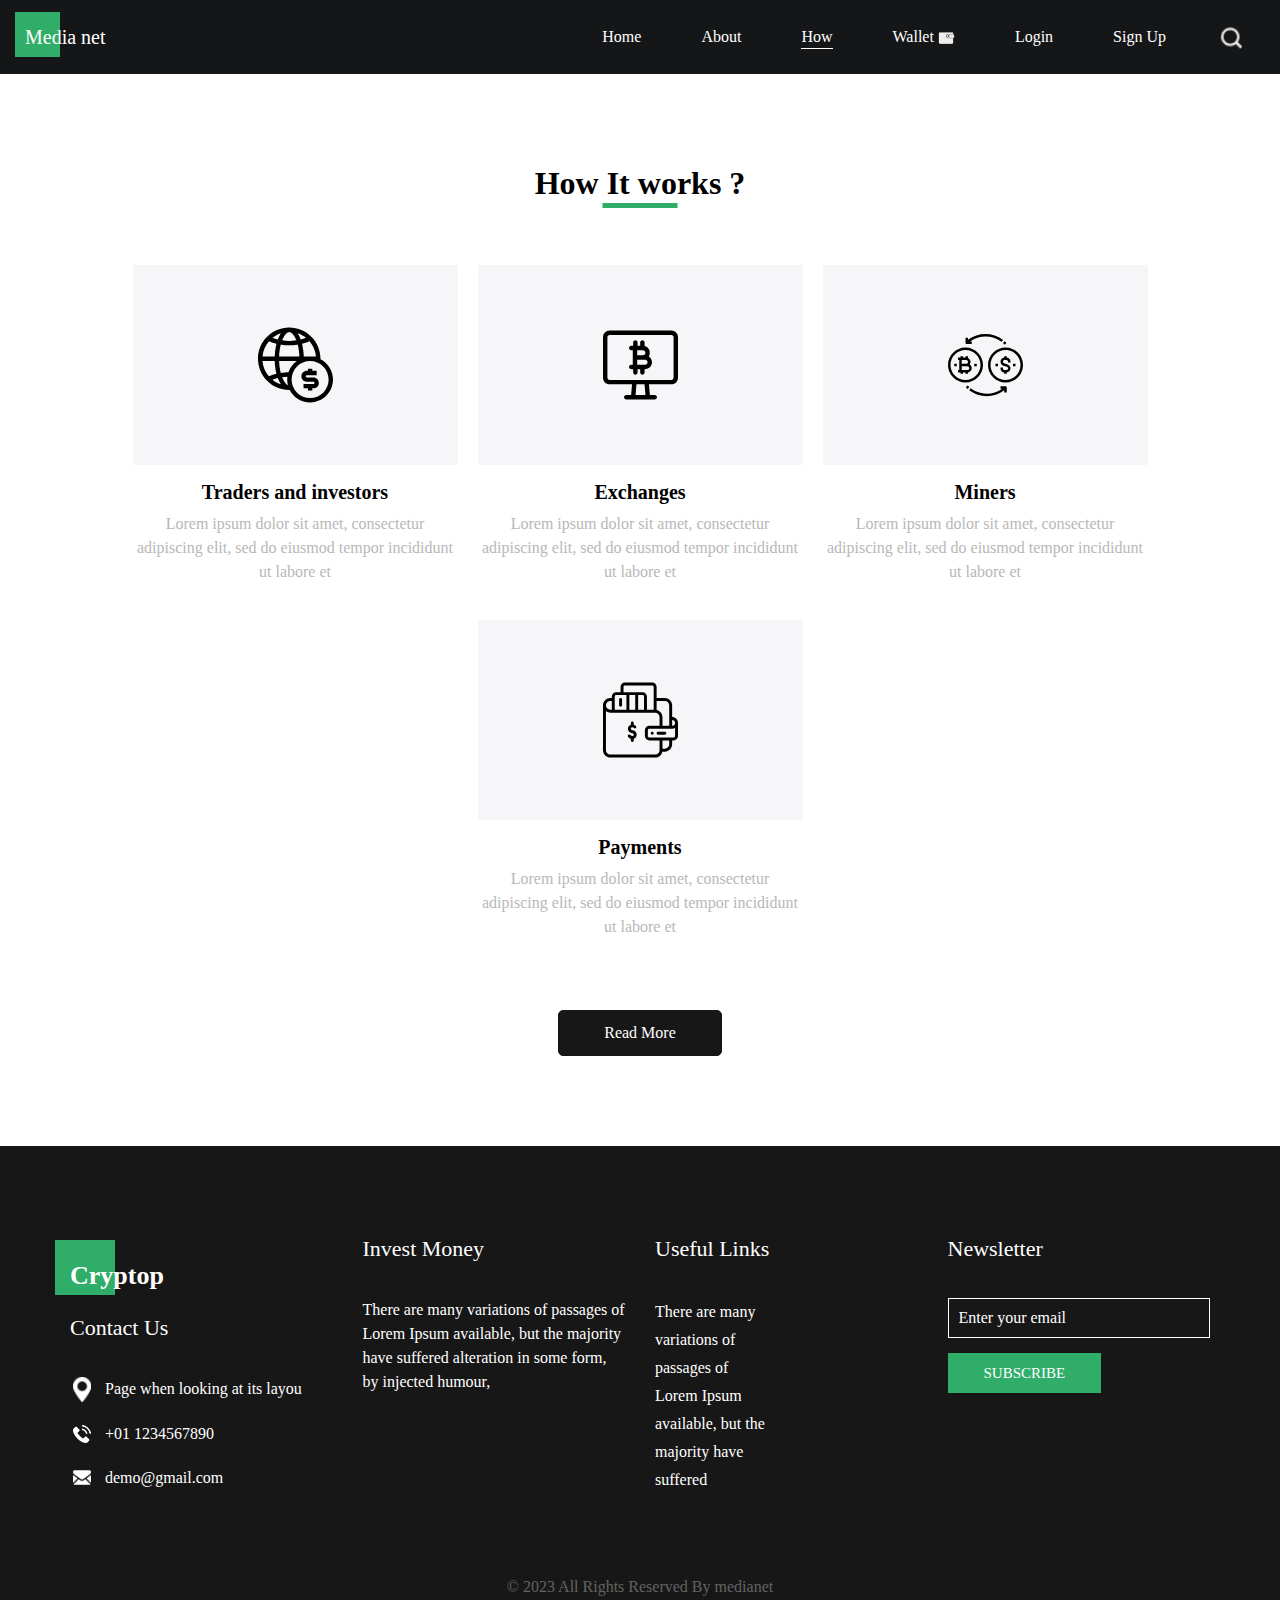
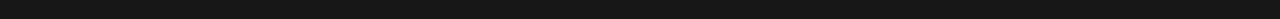
==== how.html @ 9749c3c5 "done" ====
<!DOCTYPE html>
<html>

<head>
  <!-- Basic -->
  <meta charset="utf-8" />
  <meta http-equiv="X-UA-Compatible" content="IE=edge" />
  <!-- Mobile Metas -->
  <meta name="viewport" content="width=device-width, initial-scale=1, shrink-to-fit=no" />
  <!-- Site Metas -->
  <meta name="keywords" content="" />
  <meta name="description" content="" />
  <meta name="author" content="" />

  <title>Media net</title>

  <!-- slider stylesheet -->
  <!-- slider stylesheet -->
  <link rel="stylesheet" type="text/css"
    href="https://cdnjs.cloudflare.com/ajax/libs/OwlCarousel2/2.3.4/assets/owl.carousel.min.css" />

  <!-- bootstrap core css -->
  <link rel="stylesheet" type="text/css" href="css/bootstrap.css" />

  <!-- fonts style -->
  <link href="https://fonts.googleapis.com/css?family=Roboto:400,700&display=swap" rel="stylesheet" />
  <!-- Custom styles for this template -->
  <link href="css/style.css" rel="stylesheet" />
  <!-- responsive style -->
  <link href="css/responsive.css" rel="stylesheet" />
</head>

<body>
  <div class="hero_area">
    <!-- header section strats -->
    <header class="header_section">
      <div class="container-fluid">
        <nav class="navbar navbar-expand-lg custom_nav-container ">
          <a class="navbar-brand" href="index.html">
            <span>
            Media net
            </span>
          </a>
          <button class="navbar-toggler" type="button" data-toggle="collapse" data-target="#navbarSupportedContent"
            aria-controls="navbarSupportedContent" aria-expanded="false" aria-label="Toggle navigation">
            <span class="navbar-toggler-icon"></span>
          </button>

          <div class="collapse navbar-collapse" id="navbarSupportedContent">
            <div class="d-flex ml-auto flex-column flex-lg-row align-items-center">
              <ul class="navbar-nav  ">
                <li class="nav-item ">
                  <a class="nav-link" href="index.html">Home <span class="sr-only">(current)</span></a>
                </li>
                <li class="nav-item ">
                  <a class="nav-link" href="about.html"> About </a>
                </li>
                <li class="nav-item active">
                  <a class="nav-link" href="how.html"> How </a>
                </li>
                <li class="nav-item">
                  <a class="nav-link" href="#">
                    <span>Wallet</span> <img src="images/wallet.png" alt="" />
                  </a>
                </li>
                <li class="nav-item">
                  <a class="nav-link" href="#"> Login</a>
                </li>
                <li class="nav-item">
                  <a class="nav-link" href="#"> Sign Up</a>
                </li>
              </ul>
              <div class="user_option">
                <form class="form-inline my-2 my-lg-0 ml-0 ml-lg-4 mb-3 mb-lg-0">
                  <button class="btn  my-2 my-sm-0 nav_search-btn" type="submit"></button>
                </form>
              </div>
            </div>
          </div>
        </nav>
      </div>
    </header>
    <!-- end header section -->

  </div>

  <!-- how section -->
  <section class="how_section layout_padding">
    <div class="heading_container">
      <h2>
        How It works ?
      </h2>
    </div>
    <div class="how_container">
      <div class="box">
        <div class="img-box">
          <svg xmlns="http://www.w3.org/2000/svg" xmlns:xlink="http://www.w3.org/1999/xlink" version="1.1" id="Capa_1"
            x="0px" y="0px" viewBox="0 0 512 512" style="enable-background:new 0 0 512 512;" xml:space="preserve"
            width="512" height="512">
            <g>
              <path
                d="M426.674,216.389c-0.002-1.379-0.004-2.631-0.004-3.059C426.67,95.51,331.15,0,213.33,0C95.51,0,0,95.51,0,213.33   s95.51,213.34,213.33,213.34c0.321,0,1.527,0.001,3.058,0.003C242.249,477.32,294.917,512,355.688,512   C442.017,512,512,442.017,512,355.688C512,294.918,477.321,242.25,426.674,216.389z M312.565,198.33   c-1.021-31.76-5.29-61.603-12.102-88.021c17.098-4.457,34.222-10.236,51.219-17.272c25.82,29.599,41.23,66.198,44.375,105.293    M327.876,70.176c-12.086,4.518-24.203,8.335-36.289,11.434c-5.954-16.226-12.985-30.55-20.86-42.488   C291.374,45.902,310.688,56.37,327.876,70.176z M170.18,75.197c12.987-27.821,29.523-45.104,43.155-45.104   s30.168,17.283,43.156,45.104c1.876,4.02,3.658,8.231,5.352,12.597c-32.186,5.123-64.813,5.124-97.014,0   C166.522,83.428,168.303,79.217,170.18,75.197z M213.341,121.646c18.139,0,36.28-1.463,54.288-4.389   c1.152-0.187,2.306-0.39,3.46-0.589c6.475,24.82,10.438,52.799,11.458,81.662H144.124c1.019-28.864,4.982-56.845,11.458-81.665   c1.152,0.199,2.303,0.405,3.454,0.591C177.056,120.183,195.197,121.646,213.341,121.646z M155.945,39.119   c-7.877,11.939-14.909,26.266-20.864,42.494c-12.079-3.098-24.192-6.921-36.286-11.441   C115.981,56.366,135.297,45.897,155.945,39.119z M74.986,93.039c17.018,7.041,34.136,12.804,51.224,17.259   c-6.813,26.421-11.083,56.267-12.105,88.032H30.612C33.758,159.236,49.167,122.638,74.986,93.039z M30.612,228.33h83.501   c1.041,31.763,5.339,61.594,12.171,87.999c-0.001,0-0.003,0.001-0.004,0.001c-17.117,4.459-34.264,10.238-51.301,17.297   C49.165,304.022,33.758,267.423,30.612,228.33z M98.781,356.482c12.133-4.536,24.286-8.364,36.399-11.472   c0.003-0.001,0.006-0.001,0.009-0.002c5.997,16.291,13.073,30.673,21.009,42.623C135.448,380.853,116.042,370.35,98.781,356.482z    M155.65,309.96c-6.492-24.801-10.476-52.77-11.515-81.63l120.683,0.162c-26.274,18.804-46.479,45.544-57.11,76.719   c-15.447,0.469-34.298,1.859-48.668,4.189C157.91,309.58,156.78,309.77,155.65,309.96z M170.18,351.178   c-1.839-3.939-3.59-8.056-5.253-12.327c0.001,0,0.002,0,0.003,0c10.132-1.608,24.351-2.703,35.732-3.296   c-0.848,6.592-1.287,13.311-1.287,20.134c0,13.254,1.656,26.121,4.761,38.41C192.872,388.206,180.159,372.554,170.18,351.178z    M445.004,445.004C421.147,468.861,389.427,482,355.688,482s-65.459-13.139-89.316-36.996   c-23.857-23.857-36.996-55.577-36.996-89.316s13.139-65.459,36.996-89.316c23.857-23.857,55.577-36.996,89.316-36.996   s65.459,13.139,89.316,36.996C468.861,290.228,482,321.948,482,355.688S468.861,421.147,445.004,445.004z" />
              <path
                d="M378.022,340.686h-44.67c-4.032,0-7.439-3.407-7.439-7.439s3.407-7.439,7.439-7.439h67.109v-30h-29.704V281.26h-30.001   v14.548h-7.405c-20.645,0-37.439,16.795-37.439,37.439s16.795,37.439,37.439,37.439h44.67c4.032,0,7.439,3.407,7.439,7.439   s-3.407,7.439-7.44,7.439l-67.109,0.003l0.002,30l29.844-0.001v14.466h30v-14.467l7.264,0c20.645,0,37.439-16.795,37.439-37.439   S398.667,340.686,378.022,340.686z" />
            </g>
          </svg>
        </div>
        <div class="detail-box">
          <h5>
            Traders and investors
          </h5>
          <p>
            Lorem ipsum dolor sit amet, consectetur adipiscing elit, sed do
            eiusmod tempor incididunt ut labore et
          </p>
        </div>
      </div>
      <div class="box">
        <div class="img-box">
          <svg id="Capa_1" enable-background="new 0 0 510 510" height="512" viewBox="0 0 510 510" width="512"
            xmlns="http://www.w3.org/2000/svg">
            <path
              d="m465 21.125h-420c-24.813 0-45 20.187-45 45v275.5c0 24.813 20.187 45 45 45h152.393l-6.049 72.25h-33.344c-8.284 0-15 6.716-15 15s6.716 15 15 15h194c8.284 0 15-6.716 15-15s-6.716-15-15-15h-33.343l-6.049-72.25h152.392c24.813 0 45-20.187 45-45v-275.5c0-24.813-20.187-45-45-45zm-176.448 437.745h-67.104l6.049-72.245h55.006zm191.448-117.245c0 8.271-6.729 15-15 15h-420c-8.271 0-15-6.729-15-15v-275.5c0-8.271 6.729-15 15-15h420c8.271 0 15 6.729 15 15z" />
            <path
              d="m311.575 196.458c16.753-27.055 2.261-62.848-28.771-70.554v-24.112c0-8.284-6.716-15-15-15s-15 6.716-15 15v22.719h-17.754v-22.719c0-8.284-6.716-15-15-15s-15 6.716-15 15v22.719h-13.203c-8.284 0-15 6.716-15 15s6.716 15 15 15h10.607v98.729h-10.607c-8.284 0-15 6.716-15 15s6.716 15 15 15h13.203v22.719c0 8.284 6.716 15 15 15s15-6.716 15-15v-22.719h17.754v22.719c0 8.284 6.716 15 15 15s15-6.716 15-15v-22.719c53.06-.001 66.703-62.171 28.771-86.782zm-22.956-24.765c0 9.474-7.708 17.182-17.182 17.182h-38.983v-34.364h38.983c9.474 0 17.182 7.708 17.182 17.182zm-2.648 81.546h-53.517v-34.364h53.517c9.475 0 17.183 7.708 17.183 17.182s-7.709 17.182-17.183 17.182z" />
          </svg>
        </div>
        <div class="detail-box">
          <h5>
            Exchanges

          </h5>
          <p>
            Lorem ipsum dolor sit amet, consectetur adipiscing elit, sed do
            eiusmod tempor incididunt ut labore et
          </p>
        </div>
      </div>
      <div class="box">
        <div class="img-box">
          <svg height="480pt" viewBox="0 -40 480 479" width="480pt" xmlns="http://www.w3.org/2000/svg">
            <path
              d="m112 311.707031c61.855469 0 112-50.144531 112-112s-50.144531-112-112-112-112 50.144531-112 112c.0664062 61.828125 50.171875 111.933594 112 112zm0-208c53.019531 0 96 42.980469 96 96s-42.980469 96-96 96-96-42.980469-96-96c.058594-52.996093 43.003906-95.941406 96-96zm0 0" />
            <path
              d="m256 199.707031c0 61.855469 50.144531 112 112 112s112-50.144531 112-112-50.144531-112-112-112c-61.828125.066407-111.933594 50.171875-112 112zm208 0c0 53.019531-42.980469 96-96 96s-96-42.980469-96-96 42.980469-96 96-96c52.996094.058594 95.941406 43.003907 96 96zm0 0" />
            <path
              d="m120 64.507812h32v-16h-10.398438c60.222657-43.734374 142.070313-42.535156 200.984376 2.953126l9.78125-12.664063c-66.074219-50.957031-158.164063-51.074219-224.367188-.28125v-14.007813h-16v32c0 4.417969 3.582031 8 8 8zm0 0" />
            <path
              d="m362.175781 69.195312 11.648438-10.976562c-3.65625-3.871094-7.527344-7.632812-11.503907-11.199219l-10.640624 12c3.632812 3.207031 7.160156 6.640625 10.496093 10.175781zm0 0" />
            <path
              d="m114.175781 341.195312c3.65625 3.871094 7.527344 7.632813 11.503907 11.199219l10.640624-11.960937c-3.632812-3.199219-7.160156-6.65625-10.496093-10.191406zm0 0" />
            <path
              d="m145.40625 347.957031-9.78125 12.664063c66.074219 50.957031 158.171875 51.074218 224.375.277344v14.007812h16v-32c0-4.417969-3.582031-8-8-8h-32v16h10.398438c-60.222657 43.734375-142.070313 42.535156-200.984376-2.949219zm0 0" />
            <path
              d="m80 255.707031h16v-8h16v8h16v-8.40625c11.644531-1.621093 21.019531-10.382812 23.417969-21.894531 2.398437-11.511719-2.691407-23.289062-12.722657-29.425781 4.871094-6.703125 6.492188-15.230469 4.421876-23.253907-2.066407-8.023437-7.613282-14.699218-15.117188-18.210937v-10.808594h-16v8h-16v-8h-16v8h-16v16h8v64h-8v16h16zm8-88h28c6.628906 0 12 5.371094 12 12 0 6.628907-5.371094 12-12 12h-28zm36 64h-36v-24h36c6.628906 0 12 5.371094 12 12 0 6.628907-5.371094 12-12 12zm0 0" />
            <path d="m168 191.707031h16v16h-16zm0 0" />
            <path d="m40 191.707031h16v16h-16zm0 0" />
            <path d="m304 191.707031h16v16h-16zm0 0" />
            <path d="m416 191.707031h16v16h-16zm0 0" />
            <path
              d="m360 143.707031v8.265625c-12.488281 1.179688-22.4375 10.957032-23.84375 23.421875-1.40625 12.464844 6.117188 24.210938 18.027344 28.144531l22.570312 7.519532c4.9375 1.632812 7.957032 6.613281 7.128906 11.75-.832031 5.136718-5.273437 8.90625-10.476562 8.898437h-10.8125c-5.851562-.007812-10.589844-4.75-10.59375-10.601562v-5.398438h-16v5.398438c.042969 13.644531 10.421875 25.03125 24 26.335937v8.265625h16v-8.265625c12.488281-1.179687 22.4375-10.953125 23.84375-23.421875 1.40625-12.464843-6.117188-24.210937-18.027344-28.144531l-22.570312-7.519531c-4.9375-1.632813-7.957032-6.613281-7.128906-11.75.832031-5.136719 5.273437-8.90625 10.476562-8.898438h10.8125c5.851562.007813 10.589844 4.75 10.59375 10.601563v5.398437h16v-5.398437c-.042969-13.644532-10.421875-25.03125-24-26.335938v-8.265625zm0 0" />
          </svg>
        </div>
        <div class="detail-box">
          <h5>
            Miners
          </h5>
          <p>
            Lorem ipsum dolor sit amet, consectetur adipiscing elit, sed do
            eiusmod tempor incididunt ut labore et
          </p>
        </div>
      </div>
      <div class="box">
        <div class="img-box">
          <svg viewBox="0 0 512 512" xmlns="http://www.w3.org/2000/svg">
            <path
              d="m336 336c-5.519531 0-10 4.480469-10 10s4.480469 10 10 10 10-4.480469 10-10-4.480469-10-10-10zm0 0" />
            <path
              d="m200 326c-5.515625 0-10-4.484375-10-10s4.484375-10 10-10c3.542969 0 7.28125 1.808594 10.816406 5.226562 3.96875 3.839844 10.300782 3.738282 14.140625-.234374 3.839844-3.96875 3.734375-10.296876-.234375-14.136719-5.074218-4.914063-10.152344-7.691407-14.722656-9.207031v-11.648438c0-5.523438-4.476562-10-10-10s-10 4.476562-10 10v11.71875c-11.640625 4.128906-20 15.246094-20 28.28125 0 16.542969 13.457031 30 30 30 5.511719 0 10 4.484375 10 10s-4.488281 10-10 10c-4.273438 0-8.886719-2.6875-12.988281-7.566406-3.550781-4.226563-9.859375-4.773438-14.085938-1.21875-4.230469 3.554687-4.773437 9.863281-1.222656 14.089844 5.347656 6.359374 11.632813 10.789062 18.296875 13.023437v11.671875c0 5.523438 4.476562 10 10 10s10-4.476562 10-10v-11.71875c11.636719-4.128906 20-15.246094 20-28.28125 0-16.542969-13.457031-30-30-30zm0 0" />
            <path
              d="m120 166c5.523438 0 10-4.476562 10-10v-40c0-5.523438-4.476562-10-10-10s-10 4.476562-10 10v40c0 5.523438 4.476562 10 10 10zm0 0" />
            <path
              d="m472 236v-80c0-27.570312-22.429688-50-50-50h-56v-76c0-16.542969-13.457031-30-30-30h-186c-16.542969 0-30 13.457031-30 30v36h-30c-16.542969 0-30 13.457031-30 30v10h-10c-27.570312 0-50 22.429688-50 50v306c0 27.570312 22.429688 50 50 50h306c24.144531 0 44.347656-17.203125 48.992188-40h17.007812c27.570312 0 50-22.429688 50-50v-26h10c16.542969 0 30-13.457031 30-30v-90c0-22.054688-17.945312-40-40-40zm20 40c0 11.046875-8.953125 20-20 20v-40c11.027344 0 20 8.972656 20 20zm-70-150c16.542969 0 30 13.457031 30 30v140h-46v-60c0-24.144531-17.203125-44.347656-40-48.992188v-61.007812zm-282-96c0-5.515625 4.484375-10 10-10h186c5.515625 0 10 4.484375 10 10v156h-46v-90c0-16.542969-13.457031-30-30-30h-130zm100 156v-100h30c5.515625 0 10 4.484375 10 10v90zm-60 0v-100h40v100zm-100-90c0-5.515625 4.484375-10 10-10h70v100h-80zm-30 30h10v60h-7.859375c-16.527344 0-32.140625-11.96875-32.140625-30 0-16.542969 13.457031-30 30-30zm306 366h-306c-16.542969 0-30-13.457031-30-30v-266.617188c8.941406 6.660157 20.171875 10.617188 32.140625 10.617188h303.859375c16.542969 0 30 13.457031 30 30v60h-70c-16.542969 0-30 13.457031-30 30v40c0 16.542969 13.457031 30 30 30h70v66c0 16.542969-13.457031 30-30 30zm96-70c0 16.542969-13.457031 30-30 30h-16v-56h46zm30-46h-166c-5.515625 0-10-4.484375-10-10v-40c0-5.515625 4.484375-10 10-10h156c7.136719 0 13.984375-1.867188 20-5.355469v55.355469c0 5.515625-4.484375 10-10 10zm0 0" />
            <path
              d="m422 336h-46c-5.523438 0-10 4.476562-10 10s4.476562 10 10 10h46c5.523438 0 10-4.476562 10-10s-4.476562-10-10-10zm0 0" />
          </svg>
        </div>
        <div class="detail-box">
          <h5>
            Payments
          </h5>
          <p>
            Lorem ipsum dolor sit amet, consectetur adipiscing elit, sed do
            eiusmod tempor incididunt ut labore et
          </p>
        </div>
      </div>
    </div>
    <div class="btn-box">
      <a href="">
        Read More
      </a>
    </div>
  </section>
  <!-- end how section -->

  <!-- info section -->
  <section class="info_section layout_padding">
    <div class="container">
      <div class="row">
        <div class="col-md-3">
          <div class="info_contact">
            <div class="info_logo">
              <a href="index.html">
                <span>
                  Cryptop
                </span>
              </a>
            </div>
            <h5>
              Contact Us
            </h5>
            <div>
              <div class="img-box">
                <img src="images/location.png" width="18px" alt="" />
              </div>
              <p>
                Page when looking at its layou
              </p>
            </div>
            <div>
              <div class="img-box">
                <img src="images/phone.png" width="18px" alt="" />
              </div>
              <p>
                +01 1234567890
              </p>
            </div>
            <div>
              <div class="img-box">
                <img src="images/envelope.png" width="18px" alt="" />
              </div>
              <p>
                demo@gmail.com
              </p>
            </div>
          </div>
        </div>
        <div class="col-md-3">
          <div class="info_info">
            <h5>
              Invest Money
            </h5>
            <p>
              There are many variations of passages of Lorem Ipsum available, but the majority have suffered alteration
              in some form, by injected humour,
            </p>
          </div>
        </div>

        <div class="col-md-3">
          <div class="info_links">
            <h5>
              Useful Links
            </h5>
            <ul>
              <li>
                <a href="">
                  There are many
                </a>
              </li>
              <li>
                <a href="">
                  variations of
                </a>
              </li>
              <li>
                <a href="">
                  passages of
                </a>
              </li>
              <li>
                <a href="">
                  Lorem Ipsum
                </a>
              </li>
              <li>
                <a href="">
                  available, but the
                </a>
              </li>
              <li>
                <a href="">
                  majority have
                </a>
              </li>
              <li>
                <a href="">
                  suffered
                </a>
              </li>
            </ul>
          </div>
        </div>
        <div class="col-md-3">
          <div class="info_form ">
            <h5>
              Newsletter
            </h5>
            <form action="">
              <input type="email" placeholder="Enter your email" />
              <button>
                Subscribe
              </button>
            </form>
          </div>
        </div>
      </div>
    </div>
  </section>

  <!-- end info_section -->

  <!-- footer section -->
  <section class="container-fluid footer_section">
    <p>
      &copy; 2023 All Rights Reserved By
      <a href="https://html.design/">medianet</a>
    </p>
  </section>
  <!-- footer section -->

  <script type="text/javascript" src="js/jquery-3.4.1.min.js"></script>
  <script type="text/javascript" src="js/bootstrap.js"></script>
  <script type="text/javascript" src="https://cdnjs.cloudflare.com/ajax/libs/OwlCarousel2/2.3.4/owl.carousel.min.js">
  </script>
  <!-- owl carousel script 
    -->
  <script type="text/javascript">
    $(".owl-carousel").owlCarousel({
      loop: true,
      margin: 0,
      navText: [],
      center: true,
      autoplay: true,
      autoplayHoverPause: true,
      responsive: {
        0: {
          items: 1
        },
        1000: {
          items: 3
        }
      }
    });
  </script>
  <!-- end owl carousel script -->
</body>

</html>
---- css/style.css ----
body {
  font-family: 'Times New Roman', Times, serif;
  color: #000000;
  background-color: #ffffff;
}

.layout_padding {
  padding: 90px 0;
}

.layout_padding2 {
  padding: 45px 0;
}

.layout_padding2-top {
  padding-top: 45px;
}

.layout_padding2-bottom {
  padding-bottom: 45px;
}

.layout_padding-top {
  padding-top: 90px;
}

.layout_padding-bottom {
  padding-bottom: 90px;
}

.heading_container {
  display: -webkit-box;
  display: -ms-flexbox;
  display: flex;
  -webkit-box-pack: center;
      -ms-flex-pack: center;
          justify-content: center;
  text-align: center;
}

.heading_container h2 {
  font-weight: bold;
  position: relative;
}

.heading_container h2::before {
  content: "";
  position: absolute;
  bottom: -6px;
  left: 50%;
  width: 75px;
  height: 5px;
  background-color: #30ae69;
  -webkit-transform: translateX(-50%);
          transform: translateX(-50%);
}

/*header section*/
.hero_area {
  background-image: url(../images/hero-bg.jpg);
  background-size: cover;
}

.sub_page .hero_area {
  height: auto;
}

.sub_page .who_section.layout_padding {
  padding-top: 0;
}

.hero_area.sub_pages {
  height: auto;
}

.header_section {
  background-color: #151618;
}

.header_section .container-fluid {
  padding-right: 25px;
  padding-left: 25px;
}

.header_section .nav_container {
  margin: 0 auto;
}

.custom_nav-container.navbar-expand-lg .navbar-nav .nav-item .nav-link {
  margin: 10px 30px;
  padding: 0;
  color: #ffffff;
  text-align: center;
  position: relative;
}

.custom_nav-container.navbar-expand-lg .navbar-nav .nav-item .nav-link::after {
  display: none;
  content: "";
  position: absolute;
  left: 0;
  bottom: 0;
  width: 100%;
  height: 1px;
  background-color: #ffffff;
}

.custom_nav-container.navbar-expand-lg .navbar-nav .nav-item.active a::after, .custom_nav-container.navbar-expand-lg .navbar-nav .nav-item:hover a::after {
  display: block;
}

a,
a:hover,
a:focus {
  text-decoration: none;
}

a:hover,
a:focus {
  color: initial;
}

.btn,
.btn:focus {
  outline: none !important;
  -webkit-box-shadow: none;
          box-shadow: none;
}

.user_option {
  display: -webkit-box;
  display: -ms-flexbox;
  display: flex;
  -webkit-box-align: center;
      -ms-flex-align: center;
          align-items: center;
}

.user_option a {
  color: #ffffff;
  margin: 10px 30px;
}

.custom_nav-container .nav_search-btn {
  background-image: url(../images/search-icon.png);
  background-size: 22px;
  background-repeat: no-repeat;
  background-position-y: 7px;
  width: 35px;
  height: 35px;
  padding: 0;
  border: none;
}

.navbar-brand {
  display: -webkit-box;
  display: -ms-flexbox;
  display: flex;
  -webkit-box-align: center;
      -ms-flex-align: center;
          align-items: center;
  position: relative;
}

.navbar-brand span {
  font-size: 20px;
  color: #ffffff;
  position: relative;
  z-index: 3;
}

.navbar-brand::before {
  content: "";
  position: absolute;
  left: -10px;
  bottom: 0;
  width: 45px;
  height: 45px;
  background-color: #30ae69;
  z-index: 2;
}

.custom_nav-container {
  z-index: 99999;
  padding: 15px 0;
}

.custom_nav-container .navbar-toggler {
  outline: none;
}

.custom_nav-container .navbar-toggler .navbar-toggler-icon {
  background-image: url(../images/menu.png);
  background-size: 55px;
}

/*end header section*/
.slider_section {
  height: 90%;
  display: -webkit-box;
  display: -ms-flexbox;
  display: flex;
  -webkit-box-align: center;
      -ms-flex-align: center;
          align-items: center;
  color: #ffffff;
}

.slider_section #carouselExampleIndicators {
  width: 100%;
}

.slider_section .row {
  -webkit-box-align: center;
      -ms-flex-align: center;
          align-items: center;
}

.slider_section .box {
  margin: 125px 0;
}

.slider_section .detail-box h1 {
  font-size: 4rem;
  font-weight: bold;
}

.slider_section .detail-box h2 {
  font-weight: bold;
  font-size: 2.5rem;
}

.slider_section .detail-box p {
  margin-top: 25px;
}

.slider_section .detail-box a {
  display: inline-block;
  padding: 10px 45px;
  background-color: #171717;
  border: 1px solid #171717;
  color: #ffffff;
  border-radius: 5px;
  -webkit-transition: -webkit-transform 0.3s;
  transition: -webkit-transform 0.3s;
  transition: transform 0.3s;
  transition: transform 0.3s, -webkit-transform 0.3s;
  margin-top: 35px;
}

.slider_section .detail-box a:hover {
  -webkit-transform: translateY(-3px);
          transform: translateY(-3px);
  -webkit-box-shadow: 0px 3px 4px 0 rgba(0, 0, 0, 0.2);
          box-shadow: 0px 3px 4px 0 rgba(0, 0, 0, 0.2);
}

.slider_section .img-box img {
  width: 100%;
}

.slider_section #carouselExampleIndicators .carousel-indicators {
  bottom: 45px;
  margin: 0;
  -webkit-box-align: center;
      -ms-flex-align: center;
          align-items: center;
}

.slider_section #carouselExampleIndicators .carousel-indicators li {
  width: 14px;
  height: 14px;
  background-color: transparent;
  border: 2px solid #ffffff;
  border-radius: 100%;
  opacity: 1;
}

.slider_section #carouselExampleIndicators .carousel-indicators li.active {
  border: 4px solid #ffffff;
}

.how_section .how_container {
  display: -webkit-box;
  display: -ms-flexbox;
  display: flex;
  -webkit-box-pack: center;
      -ms-flex-pack: center;
          justify-content: center;
  padding: 45px 60px;
  -ms-flex-wrap: wrap;
      flex-wrap: wrap;
}

.how_section .how_container .box {
  text-align: center;
  margin: 10px;
  min-width: 200px;
  width: 325px;
}

.how_section .how_container .box .img-box {
  display: -webkit-box;
  display: -ms-flexbox;
  display: flex;
  -webkit-box-pack: center;
      -ms-flex-pack: center;
          justify-content: center;
  height: 200px;
  background-color: #f6f5f7;
}

.how_section .how_container .box .img-box svg {
  width: 75px;
  height: auto;
}

.how_section .how_container .box .detail-box {
  margin-top: 15px;
}

.how_section .how_container .box .detail-box h5 {
  font-weight: bold;
  position: relative;
}

.how_section .how_container .box .detail-box h5::before {
  display: none;
  content: "";
  position: absolute;
  bottom: -4px;
  left: 50%;
  width: 75px;
  height: 2px;
  background-color: #30ae69;
  -webkit-transform: translateX(-50%);
          transform: translateX(-50%);
}

.how_section .how_container .box .detail-box p {
  color: #b8b8b8;
}

.how_section .how_container .box:hover .img-box {
  background-color: #30ae69;
}

.how_section .how_container .box:hover .img-box svg {
  fill: #ffffff;
}

.how_section .how_container .box:hover .detail-box {
  margin-top: 15px;
}

.how_section .how_container .box:hover .detail-box h5::before {
  display: block;
}

.how_section .how_container .box:hover .detail-box p {
  color: #393a3c;
}

.how_section .btn-box {
  display: -webkit-box;
  display: -ms-flexbox;
  display: flex;
  -webkit-box-pack: center;
      -ms-flex-pack: center;
          justify-content: center;
}

.how_section .btn-box a {
  display: inline-block;
  padding: 10px 45px;
  background-color: #171717;
  border: 1px solid #171717;
  color: #ffffff;
  border-radius: 5px;
  -webkit-transition: -webkit-transform 0.3s;
  transition: -webkit-transform 0.3s;
  transition: transform 0.3s;
  transition: transform 0.3s, -webkit-transform 0.3s;
}

.how_section .btn-box a:hover {
  -webkit-transform: translateY(-3px);
          transform: translateY(-3px);
  -webkit-box-shadow: 0px 3px 4px 0 rgba(0, 0, 0, 0.2);
          box-shadow: 0px 3px 4px 0 rgba(0, 0, 0, 0.2);
}

.about_section {
  text-align: center;
}

.about_section .box {
  display: -webkit-box;
  display: -ms-flexbox;
  display: flex;
  -webkit-box-orient: vertical;
  -webkit-box-direction: normal;
      -ms-flex-direction: column;
          flex-direction: column;
  -webkit-box-align: center;
      -ms-flex-align: center;
          align-items: center;
}

.about_section .box .img-box {
  display: -webkit-box;
  display: -ms-flexbox;
  display: flex;
  -webkit-box-pack: center;
      -ms-flex-pack: center;
          justify-content: center;
  margin-top: 25px;
}

.about_section .box .img-box img {
  max-width: 100%;
  -webkit-filter: drop-shadow(0px 36px 13px rgba(0, 0, 0, 0.3));
          filter: drop-shadow(0px 36px 13px rgba(0, 0, 0, 0.3));
}

.about_section .btn-box {
  display: -webkit-box;
  display: -ms-flexbox;
  display: flex;
  -webkit-box-pack: center;
      -ms-flex-pack: center;
          justify-content: center;
}

.about_section .btn-box a {
  display: inline-block;
  padding: 10px 45px;
  background-color: #171717;
  border: 1px solid #171717;
  color: #ffffff;
  border-radius: 5px;
  -webkit-transition: -webkit-transform 0.3s;
  transition: -webkit-transform 0.3s;
  transition: transform 0.3s;
  transition: transform 0.3s, -webkit-transform 0.3s;
  margin-top: 35px;
}

.about_section .btn-box a:hover {
  -webkit-transform: translateY(-3px);
          transform: translateY(-3px);
  -webkit-box-shadow: 0px 3px 4px 0 rgba(0, 0, 0, 0.2);
          box-shadow: 0px 3px 4px 0 rgba(0, 0, 0, 0.2);
}

section.app_section {
  color: #ffffff;
  background: -webkit-gradient(linear, left top, right top, from(#30ae69), to(#072e85));
  background: linear-gradient(to right, #30ae69, #072e85);
}

section.app_section .row {
  -webkit-box-align: center;
      -ms-flex-align: center;
          align-items: center;
}

section.app_section .detail-box h2 {
  font-weight: bold;
  margin-bottom: 20px;
}

section.app_section .detail-box .download_box {
  margin-top: 55px;
  max-width: 45px 0;
  display: -webkit-box;
  display: -ms-flexbox;
  display: flex;
  -webkit-box-align: center;
      -ms-flex-align: center;
          align-items: center;
}

section.app_section .detail-box .download_box h5 {
  margin-right: 25px;
}

section.app_section .detail-box .download_box .btn-box {
  display: -webkit-box;
  display: -ms-flexbox;
  display: flex;
}

section.app_section .detail-box .download_box .btn-box a {
  display: -webkit-box;
  display: -ms-flexbox;
  display: flex;
  margin: 0 5px;
}

section.app_section .detail-box .download_box .btn-box a img {
  max-width: 100%;
}

section.app_section .img-box {
  display: -webkit-box;
  display: -ms-flexbox;
  display: flex;
  -webkit-box-pack: center;
      -ms-flex-pack: center;
          justify-content: center;
  -webkit-transform: scale(1.07) translateY(-14px);
          transform: scale(1.07) translateY(-14px);
}

section.app_section .img-box img {
  width: 85%;
}

.auto_section {
  text-align: center;
}

.auto_section .box {
  display: -webkit-box;
  display: -ms-flexbox;
  display: flex;
  -webkit-box-orient: vertical;
  -webkit-box-direction: normal;
      -ms-flex-direction: column;
          flex-direction: column;
  -webkit-box-align: center;
      -ms-flex-align: center;
          align-items: center;
}

.auto_section .box .img-box {
  display: -webkit-box;
  display: -ms-flexbox;
  display: flex;
  -webkit-box-pack: center;
      -ms-flex-pack: center;
          justify-content: center;
  margin-top: 5px;
}

.auto_section .box .img-box img {
  max-width: 100%;
}

.auto_section .btn-box {
  display: -webkit-box;
  display: -ms-flexbox;
  display: flex;
  -webkit-box-pack: center;
      -ms-flex-pack: center;
          justify-content: center;
}

.auto_section .btn-box a {
  display: inline-block;
  padding: 10px 45px;
  background-color: #171717;
  border: 1px solid #171717;
  color: #ffffff;
  border-radius: 5px;
  -webkit-transition: -webkit-transform 0.3s;
  transition: -webkit-transform 0.3s;
  transition: transform 0.3s;
  transition: transform 0.3s, -webkit-transform 0.3s;
  margin-top: 35px;
}

.auto_section .btn-box a:hover {
  -webkit-transform: translateY(-3px);
          transform: translateY(-3px);
  -webkit-box-shadow: 0px 3px 4px 0 rgba(0, 0, 0, 0.2);
          box-shadow: 0px 3px 4px 0 rgba(0, 0, 0, 0.2);
}

.client_section .box {
  display: -webkit-box;
  display: -ms-flexbox;
  display: flex;
  -webkit-box-align: center;
      -ms-flex-align: center;
          align-items: center;
  width: 65%;
  margin: 45px auto;
}

.client_section .box .client_id {
  display: -webkit-box;
  display: -ms-flexbox;
  display: flex;
  -webkit-box-orient: vertical;
  -webkit-box-direction: normal;
      -ms-flex-direction: column;
          flex-direction: column;
  -webkit-box-align: center;
      -ms-flex-align: center;
          align-items: center;
  padding: 10px 40px 5px 15px;
  text-align: center;
  position: relative;
  margin-right: 25px;
}

.client_section .box .client_id .img-box {
  width: 175px;
}

.client_section .box .client_id .img-box img {
  width: 100%;
}

.client_section .box .client_id .name {
  margin-top: 15px;
}

.client_section .box .client_id .name h5 {
  text-transform: uppercase;
  font-size: 18px;
}

.client_section .box .client_id .name h6 {
  color: #6d6c6c;
}

.client_section .box .client_id:before {
  content: "";
  position: absolute;
  top: 0;
  left: 0;
  width: 100%;
  height: 100%;
  background-color: #ffffff;
  z-index: -1;
  -webkit-clip-path: polygon(0 14%, 89% 14%, 89% 48%, 100% 53%, 89% 58%, 89% 100%, 0 100%);
          clip-path: polygon(0 14%, 89% 14%, 89% 48%, 100% 53%, 89% 58%, 89% 100%, 0 100%);
}

.client_section .box .client_id:after {
  content: "";
  position: absolute;
  top: 17%;
  left: 3%;
  width: 85%;
  height: 85%;
  background-color: rgba(0, 0, 0, 0.2);
  z-index: -2;
  -webkit-filter: blur(25px);
          filter: blur(25px);
}

.client_section .btn-box {
  display: -webkit-box;
  display: -ms-flexbox;
  display: flex;
  -webkit-box-pack: center;
      -ms-flex-pack: center;
          justify-content: center;
}

.client_section .btn-box a {
  display: inline-block;
  padding: 10px 45px;
  background-color: #171717;
  border: 1px solid #171717;
  color: #ffffff;
  border-radius: 5px;
  -webkit-transition: -webkit-transform 0.3s;
  transition: -webkit-transform 0.3s;
  transition: transform 0.3s;
  transition: transform 0.3s, -webkit-transform 0.3s;
  margin-top: 25px;
}

.client_section .btn-box a:hover {
  -webkit-transform: translateY(-3px);
          transform: translateY(-3px);
  -webkit-box-shadow: 0px 3px 4px 0 rgba(0, 0, 0, 0.2);
          box-shadow: 0px 3px 4px 0 rgba(0, 0, 0, 0.2);
}

.info_section {
  background-color: #171717;
  color: #ffffff;
  padding: 90px 0 45px 0;
}

.info_section h5 {
  margin-bottom: 35px;
  font-size: 22px;
}

.info_section .info_contact .info_logo a {
  position: relative;
}

.info_section .info_contact .info_logo a span {
  color: #ffffff;
  font-size: 26px;
  font-weight: bold;
  position: relative;
  z-index: 3;
}

.info_section .info_contact .info_logo a::before {
  content: "";
  position: absolute;
  left: -15px;
  bottom: 0;
  width: 60px;
  height: 55px;
  background-color: #30ae69;
  z-index: 2;
}

.info_section .info_contact .img-box {
  width: 35px;
  display: -webkit-box;
  display: -ms-flexbox;
  display: flex;
  -webkit-box-pack: center;
      -ms-flex-pack: center;
          justify-content: center;
}

.info_section .info_contact p {
  margin: 0;
}

.info_section .info_contact > div {
  display: -webkit-box;
  display: -ms-flexbox;
  display: flex;
  -webkit-box-align: center;
      -ms-flex-align: center;
          align-items: center;
  margin: 20px 0;
}

.info_section .info_contact > div img {
  height: auto;
  margin-right: 12px;
}

.info_section .info_links ul {
  padding: 0;
}

.info_section .info_links ul li {
  list-style-type: none;
}

.info_section .info_links ul li a {
  display: inline-block;
  color: #ffffff;
  margin: 2px 0;
}

.info_section .info_form form input {
  outline: none;
  width: 100%;
  padding: 7px 10px;
  border: 1px solid #ffffff;
  background-color: transparent;
  color: #ffffff;
}

.info_section .info_form form input::-webkit-input-placeholder {
  color: #ffffff;
}

.info_section .info_form form input:-ms-input-placeholder {
  color: #ffffff;
}

.info_section .info_form form input::-ms-input-placeholder {
  color: #ffffff;
}

.info_section .info_form form input::placeholder {
  color: #ffffff;
}

.info_section .info_form form button {
  display: inline-block;
  padding: 8px 35px;
  background-color: #30ae69;
  border: 1px solid #30ae69;
  color: #ffffff;
  border-radius: 0;
  -webkit-transition: -webkit-transform 0.3s;
  transition: -webkit-transform 0.3s;
  transition: transform 0.3s;
  transition: transform 0.3s, -webkit-transform 0.3s;
  margin-top: 15px;
  text-transform: uppercase;
  font-size: 15px;
}

.info_section .info_form form button:hover {
  -webkit-transform: translateY(-3px);
          transform: translateY(-3px);
  -webkit-box-shadow: 0px 3px 4px 0 rgba(0, 0, 0, 0.2);
          box-shadow: 0px 3px 4px 0 rgba(0, 0, 0, 0.2);
}

/* footer section*/
.footer_section {
  background-color: #171717;
  font-weight: 500;
  display: -webkit-box;
  display: -ms-flexbox;
  display: flex;
  -webkit-box-pack: center;
      -ms-flex-pack: center;
          justify-content: center;
}

.footer_section p {
  padding: 20px;
  color: #636363;
  margin: 0 auto;
  text-align: center;
}

.footer_section a {
  color: #636363;
}

/* end footer section*/
/*# sourceMappingURL=style.css.map */
---- css/responsive.css ----
@media (max-width: 1120px) {}

@media (max-width: 992px) {

    .custom_nav-container .nav_search-btn {
        background-position: center;
        margin-top: 10px;
    }

    .slider_section .box {
        margin: 75px 0 125px 0;
    }

    .client_section .box {
        width: 90%;
    }
}

@media (max-width: 768px) {
    .slider_section .detail-box {
        text-align: center;
        margin-bottom: 45px;
    }

    .info_section .col-md-3 {
        text-align: center;
    }

    .info_section .col-md-3:not(:nth-last-child(1)) {
        margin-bottom: 35px;
    }

    .info_section .col-md-3>div {
        display: flex;
        flex-direction: column;
        align-items: center;
    }

    section.app_section {
        padding: 65px 0;
    }

    section.app_section .img-box {
        transform: none;
        margin-top: 35px;
    }

    section.app_section .detail-box {
        text-align: center;
    }

    .client_section .box {
        width: 100%;
    }

    .info_section .info_contact .info_logo {
        margin-bottom: 45px;
    }

    .info_section .info_form form input {
        text-align: center;
    }
}


@media (max-width: 576px) {
    .slider_section .detail-box h1 {
        font-size: 3.5rem;
    }

    .slider_section .detail-box h2 {
        font-size: 2.2rem;
    }

    section.app_section .detail-box .download_box {
        flex-direction: column;
    }

    section.app_section .detail-box .download_box .btn-box {
        margin-top: 15px;
    }

    .client_section .box {
        flex-direction: column;
        align-items: center;
        text-align: center;
    }

    .client_section .box .client_id {
        margin: 0;
        margin-bottom: 15px;
    }

    .client_section .box .client_id {
        padding: 15px;
    }

    .client_section .box .client_id::before {
        clip-path: none;
    }

    .client_section .box .client_id::after {
        top: 3%;
        left: 0%;
        width: 100%;
        height: 100%;
        background-color: rgba(0, 0, 0, 0.1);
        filter: blur(10px);

    }
}

@media (max-width: 480px) {}

@media (max-width: 420px) {
    .slider_section .detail-box h1 {
        font-size: 2.5rem;
    }

    .slider_section .detail-box h2 {
        font-size: 1.8rem;
    }
}

@media (max-width: 360px) {}

@media (min-width: 1200px) {
    .container {
        max-width: 1170px;
    }
}
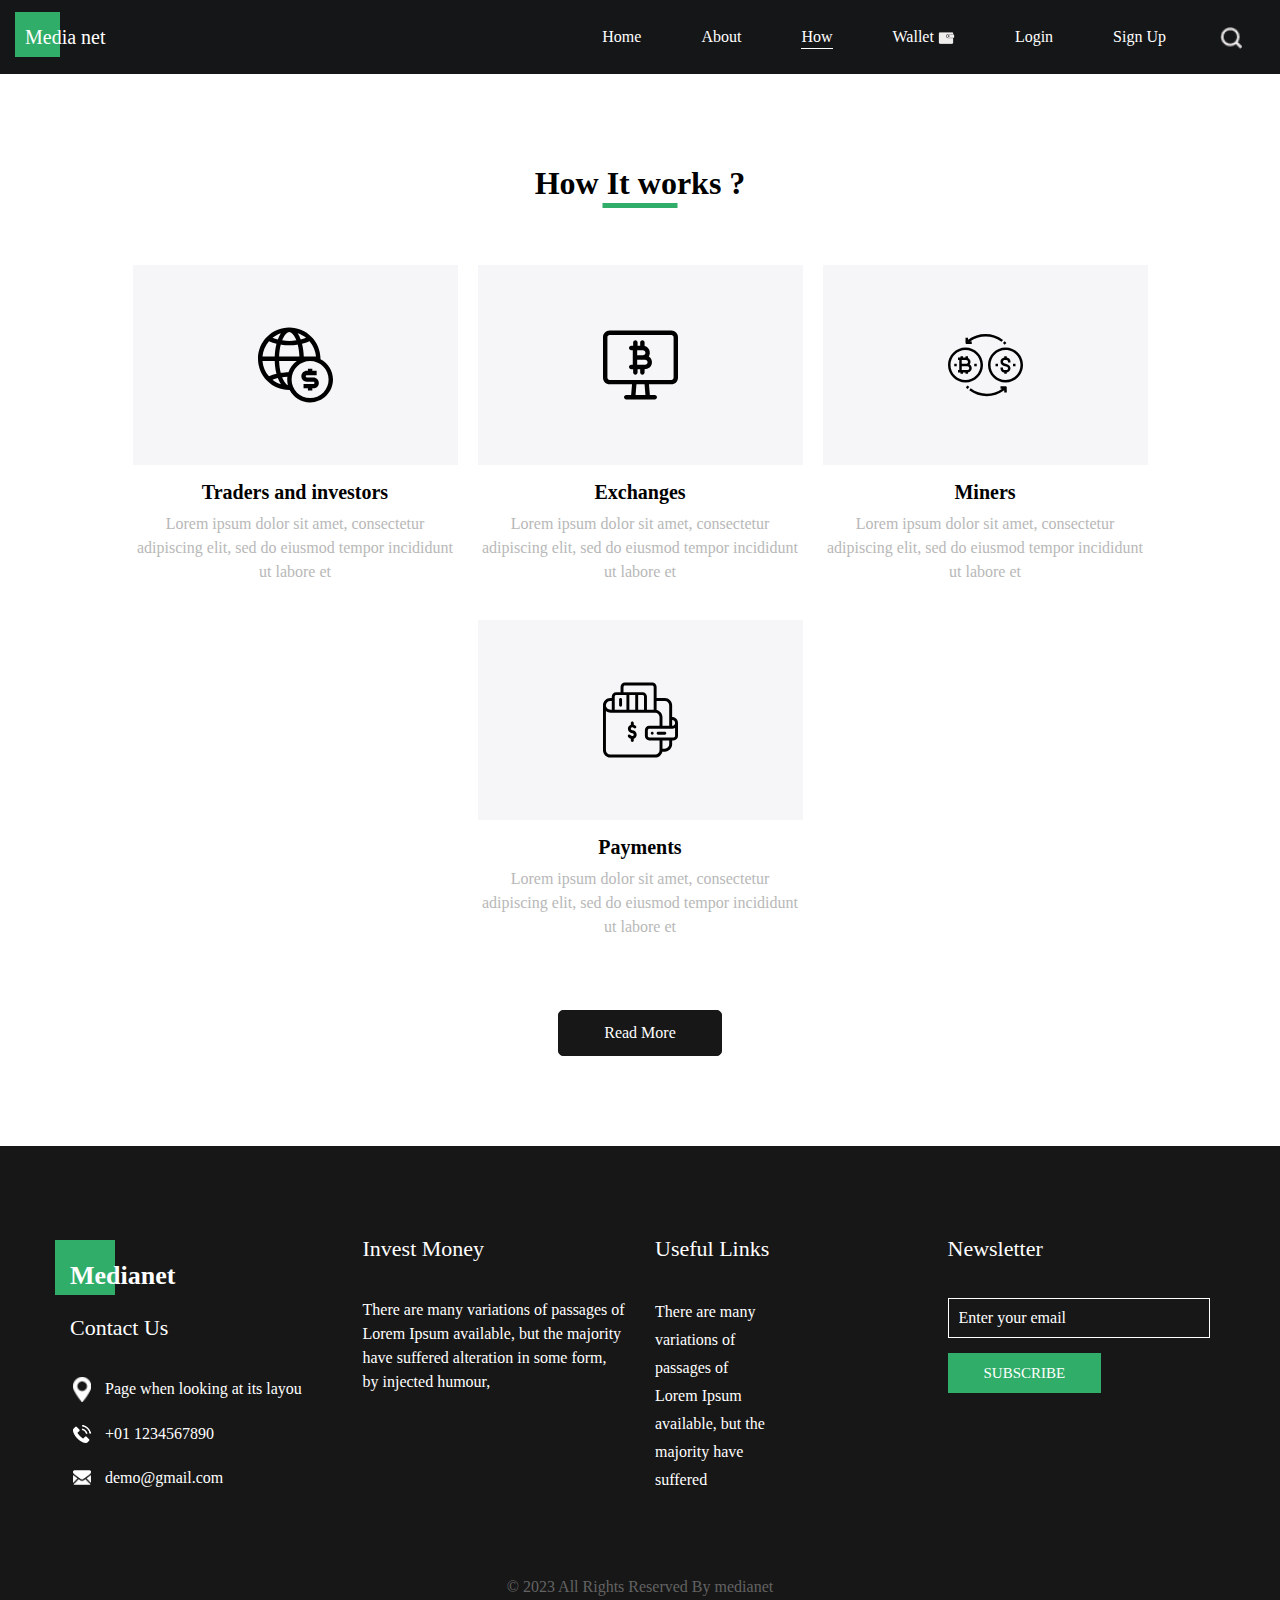
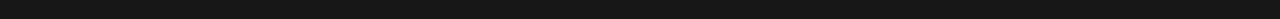
==== commit eadcbfd8: "Update how.html" ====
--- a/how.html
+++ b/how.html
@@ -214,7 +214,7 @@
             <div class="info_logo">
               <a href="index.html">
                 <span>
-                  Cryptop
+               Medianet
                 </span>
               </a>
             </div>
@@ -358,4 +358,4 @@
   <!-- end owl carousel script -->
 </body>
 
-</html>+</html>
